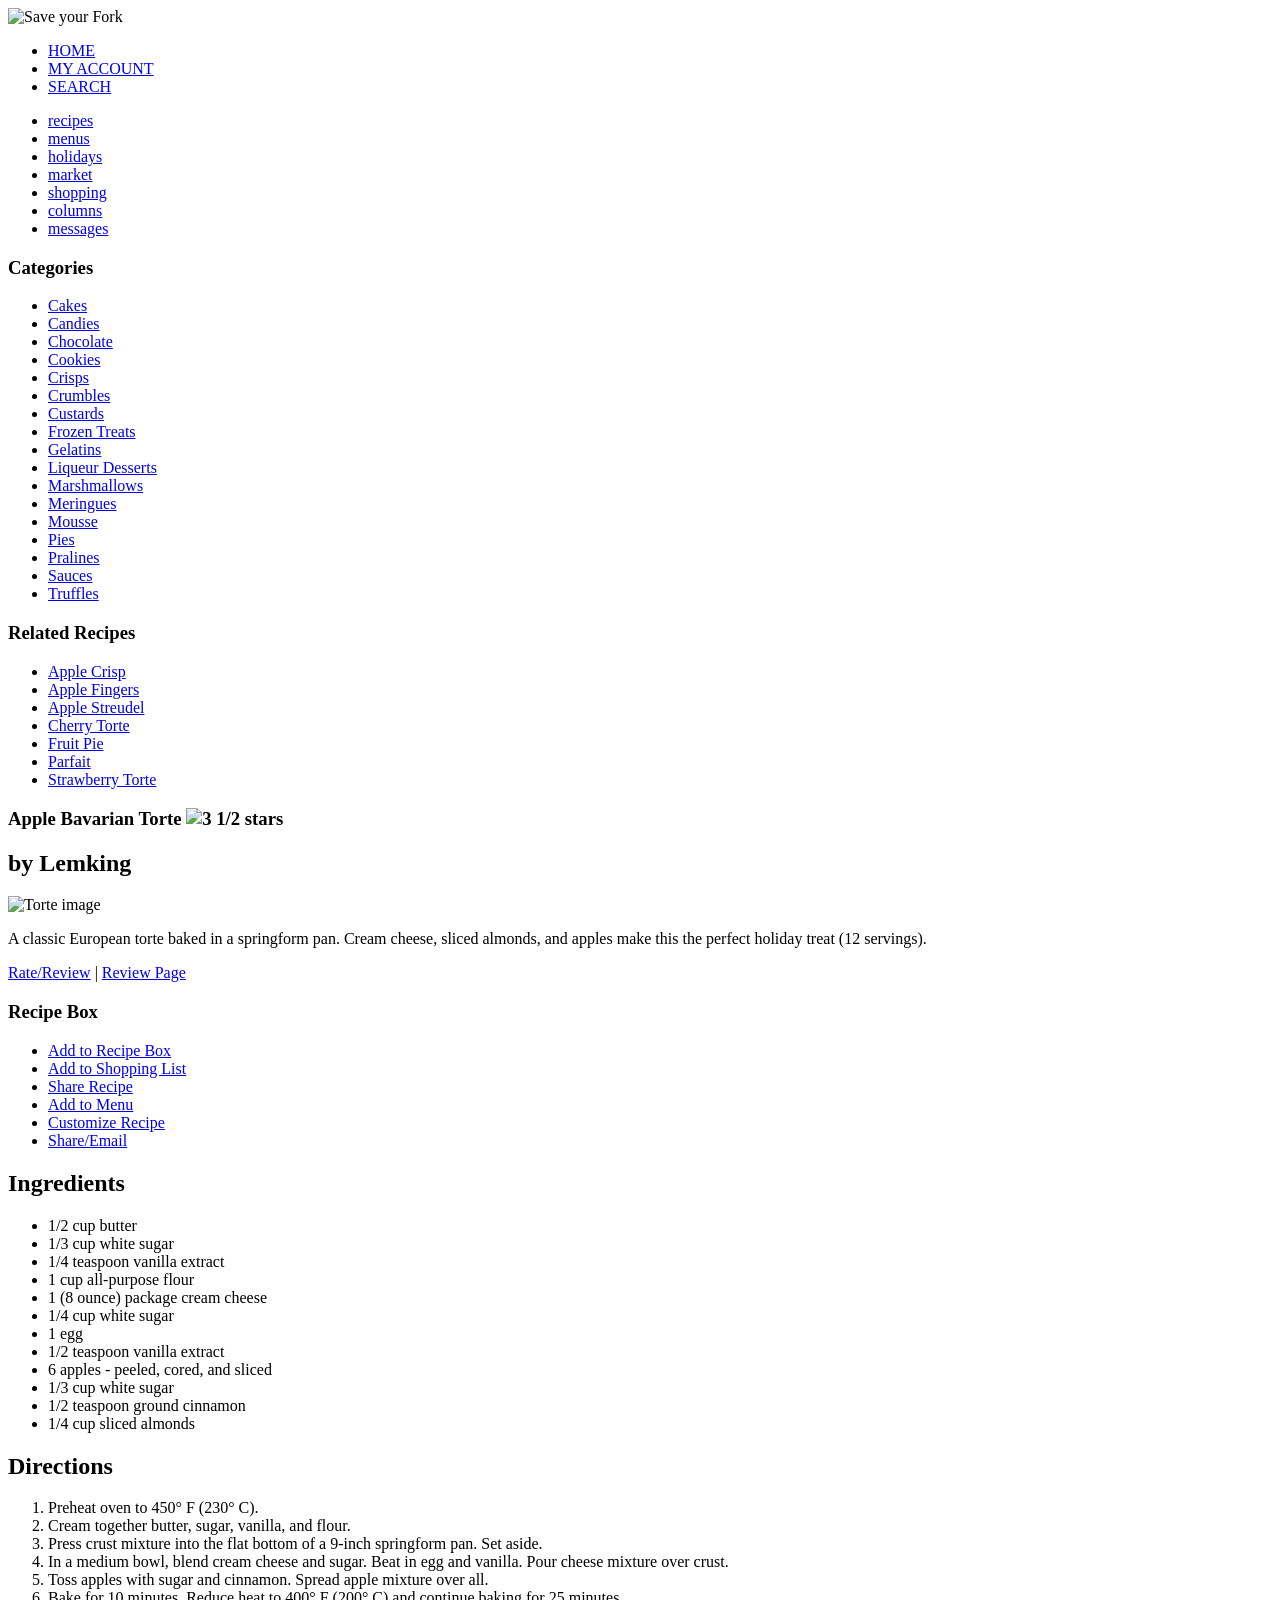
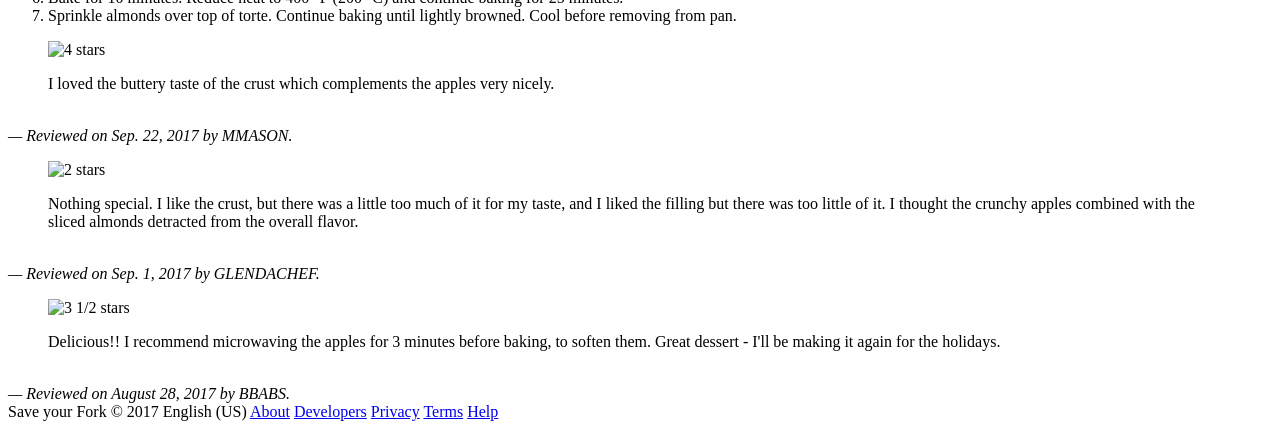
==== index.html @ b75d72a5 "Rename Save Forks/Root/sf_torte.html to index.html Moving .html file to the Root." ====
<!DOCTYPE html>
<html>
<head>
   <!--
    New Perspectives on HTML5 and CSS3, 7th Edition
    Tutorial 4
    Case Problem 2
    
    Save your Fork Sample Recipe
    Author: June Mercer
    Date:    10/8/2021

    Filename: sf_torte.html
   -->
   
   <meta charset="utf-8" />
   <title>Save your Fork: Apple Bavarian Torte</title>
	<link href="sf_base.css" rel="stylesheet" />
	<link href="sf_layout.css" rel="stylesheet" />
	<link href="sf_effects.css" rel="stylesheet" />
	
</head>

<body>
   <header>
      <img src="sf_logo.png" alt="Save your Fork" />
      <nav class="toplinks">
         <ul>
            <li><a href="#">HOME</a></li>
            <li><a href="#">MY ACCOUNT</a></li>
            <li><a href="#">SEARCH</a></li>
         </ul>
      </nav>
      <nav class="tabs">
         <ul>
            <li><a href="#">recipes</a></li>
            <li><a href="#">menus</a></li>
            <li><a href="#">holidays</a></li>
            <li><a href="#">market</a></li>
            <li><a href="#">shopping</a></li>
            <li><a href="#">columns</a></li>
            <li><a href="#">messages</a></li>
         </ul>
      </nav>
   </header>
   <section id="left">
      <nav class="vertical">
         <h1>Categories</h1>
         <ul>
            <li><a href="#">Cakes</a></li>
            <li><a href="#">Candies</a></li>
            <li><a href="#">Chocolate</a></li>
            <li><a href="#">Cookies</a></li>
            <li><a href="#">Crisps</a></li>
            <li><a href="#">Crumbles</a></li>
            <li><a href="#">Custards</a></li>
            <li><a href="#">Frozen Treats</a></li>
            <li><a href="#">Gelatins</a></li>
            <li><a href="#">Liqueur Desserts</a></li>
            <li><a href="#">Marshmallows</a></li>
            <li><a href="#">Meringues</a></li>
            <li><a href="#">Mousse</a></li>
            <li><a href="#">Pies</a></li>
            <li><a href="#">Pralines</a></li>
            <li><a href="#">Sauces</a></li>
            <li><a href="#">Truffles</a></li>
         </ul>
      </nav>
      <nav class="vertical">
         <h1>Related Recipes</h1>
         <ul>
            <li><a href="#">Apple Crisp</a></li>
            <li><a href="#">Apple Fingers</a></li>
            <li><a href="#">Apple Streudel</a></li>
            <li><a href="#">Cherry Torte</a></li>
            <li><a href="#">Fruit Pie</a></li>
            <li><a href="#">Parfait</a></li>
            <li><a href="#">Strawberry Torte</a></li>
         </ul>
      </nav>
   </section>
   <section id="center">
      <article>
         <header>
            <h1>Apple Bavarian Torte 
                <img src="sf_star.png" alt="3 1/2 stars" /> 
                <img src="sf_star.png" alt="" /> 
                <img src="sf_star.png" alt="" /> 
                <img src="sf_halfstar.png" alt="" />
            </h1>
            <h2>by Lemking</h2>
         </header>
         <img id="dishimg" src="sf_torte.png" alt="Torte image" />
         <p>A classic European torte baked in a springform pan. Cream cheese, 
            sliced almonds, and apples make this the perfect holiday treat 
            (12 servings).</p>
         <p><a href="#">Rate/Review</a> | <a href="#">Review Page</a></p>
      </article>
      <aside>
         <h1>Recipe Box</h1>
         <ul>
            <li><a href="#">Add to Recipe Box</a></li>
            <li><a href="#">Add to Shopping List</a></li>
            <li><a href="#">Share Recipe</a></li>
            <li><a href="#">Add to Menu</a></li>
            <li><a href="#">Customize Recipe</a></li>
            <li><a href="#">Share/Email</a></li>
         </ul>
      </aside>
      <h2>Ingredients</h2>
      <ul>
         <li>1/2 cup butter</li>
         <li>1/3 cup white sugar</li>
         <li>1/4 teaspoon vanilla extract</li>
         <li>1 cup all-purpose flour</li>
         <li>1 (8 ounce) package cream cheese</li>
         <li>1/4 cup white sugar</li>
         <li>1 egg</li>
         <li>1/2 teaspoon vanilla extract</li>
         <li>6 apples - peeled, cored, and sliced</li>
         <li>1/3 cup white sugar</li>
         <li>1/2 teaspoon ground cinnamon</li>
         <li>1/4 cup sliced almonds</li>
      </ul>
      <h2>Directions</h2>
      <ol>
         <li>Preheat oven to 450&deg; F (230&deg; C).</li>
         <li>Cream together butter, sugar, vanilla, and flour.</li>
         <li>Press crust mixture into the flat bottom of a 9-inch springform pan. 
            Set aside.</li>
         <li>In a medium bowl, blend cream cheese and sugar. Beat in egg and vanilla.
            Pour cheese mixture over crust.</li>
         <li>Toss apples with sugar and cinnamon. Spread apple 
            mixture over all.</li>
         <li>Bake for 10 minutes. Reduce heat to 400&deg; F (200&deg; C) and continue 
            baking for 25 minutes.</li>
         <li>Sprinkle almonds over top of torte. Continue baking until lightly browned.
            Cool before removing from pan.</li>
      </ol>
   </section>
   <section id="right">
      <blockquote>
         <p><img src="sf_star.png" alt="4 stars" /><img src="sf_star.png" alt="" /><img src="sf_star.png" alt="" /><img src="sf_star.png" alt="" /></p>
         <p>I loved the buttery taste of the crust which complements the apples 
            very nicely.</p>
      </blockquote>
      <cite> <img src="sf_reviewer1.png" alt="" /><br />
      &mdash; Reviewed on Sep. 22, 2017 by MMASON. </cite>
      <blockquote>
         <p><img src="sf_star.png" alt="2 stars" /><img src="sf_star.png" alt="" /></p>
         <p>Nothing special. I like the crust, but there was a little too much 
            of it for my taste, and I liked the filling but there was too little 
            of it. I thought the crunchy apples combined with the sliced almonds 
            detracted from the overall flavor.</p>
      </blockquote>
      <cite> <img src="sf_reviewer2.png" alt="" /><br />
      &mdash; Reviewed on Sep. 1, 2017 by GLENDACHEF. </cite>
      <blockquote>
         <p><img src="sf_star.png" alt="3 1/2 stars" /><img src="sf_star.png" alt="" /><img src="sf_star.png" alt="" /><img src="sf_halfstar.png" alt="" /></p>
         <p>Delicious!! I recommend microwaving the apples for 3 minutes 
            before baking, to soften them. Great dessert - I'll be making it again 
            for the holidays.</p>
      </blockquote>
      <cite> <img src="sf_reviewer3.png" alt="" /><br />
      &mdash; Reviewed on August 28, 2017 by BBABS. </cite> </section>
   <footer>
      Save your Fork &copy; 2017 English (US) <span> <a href="#">About</a> <a href="#">Developers</a> <a href="#">Privacy</a> <a href="#">Terms</a> <a href="#">Help</a> </span>
   </footer>
</body>
</html>
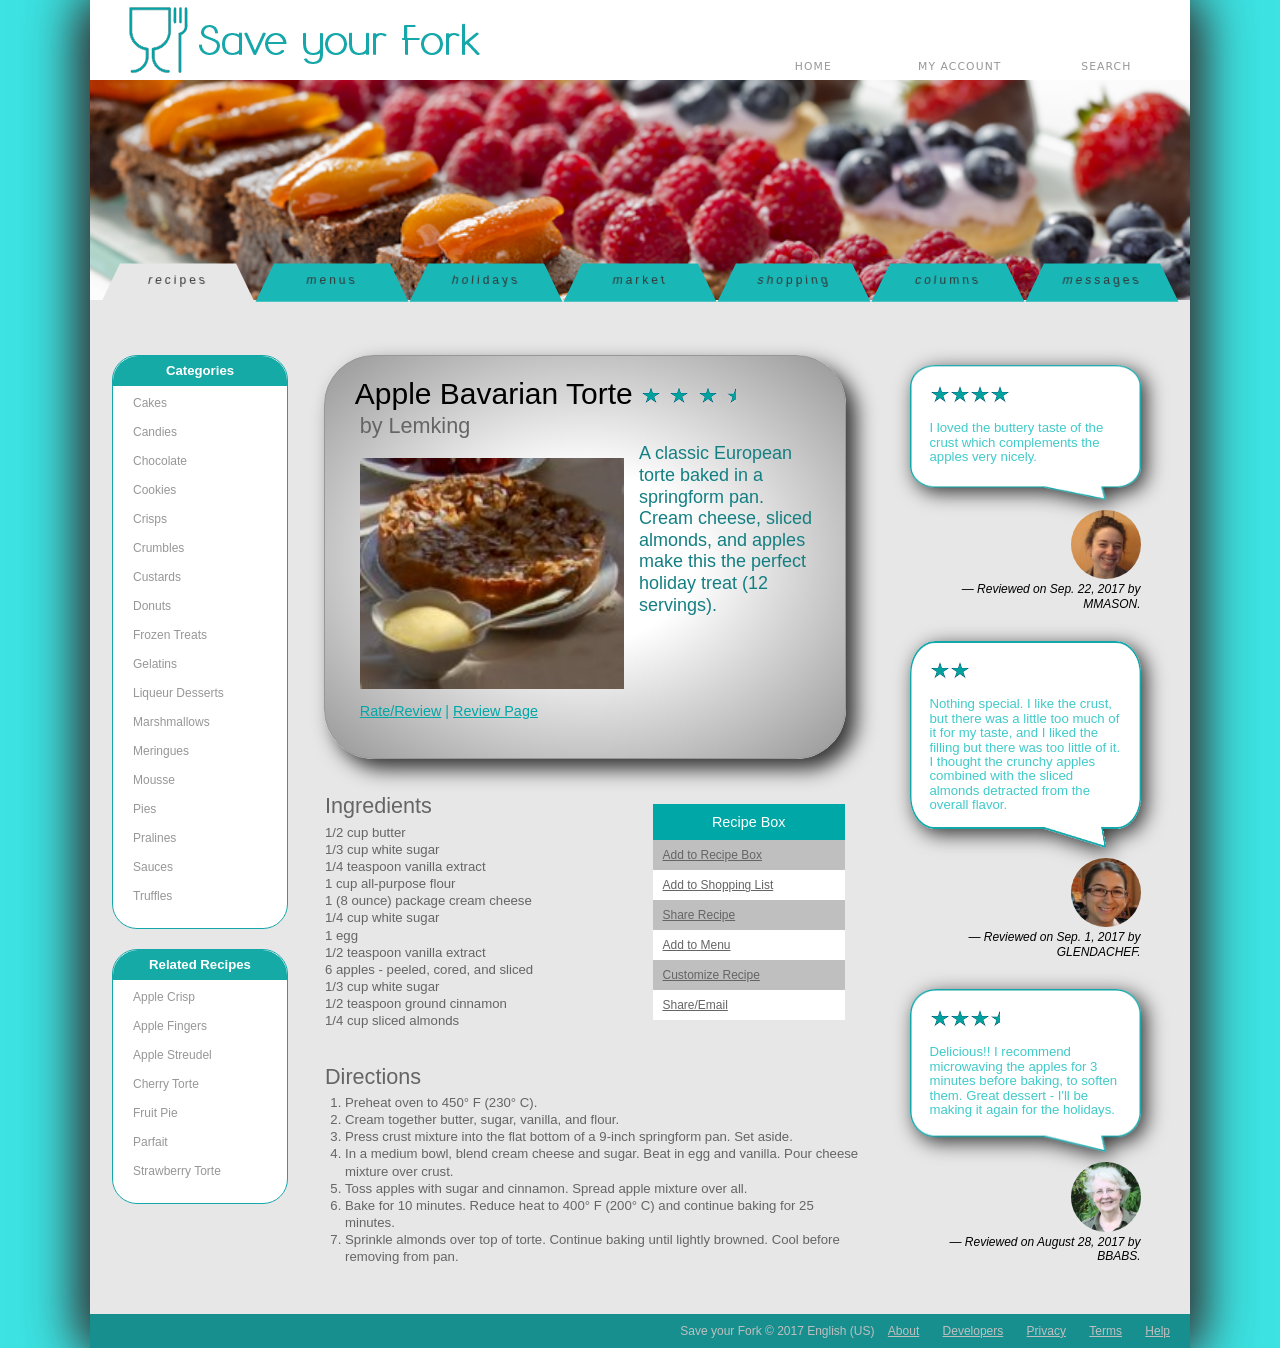
==== commit 450f0fee: "Add Donuts under Categories" ====
--- a/index.html
+++ b/index.html
@@ -54,6 +54,7 @@
             <li><a href="#">Crisps</a></li>
             <li><a href="#">Crumbles</a></li>
             <li><a href="#">Custards</a></li>
+            <li><a href="#">Donuts</a></li>
             <li><a href="#">Frozen Treats</a></li>
             <li><a href="#">Gelatins</a></li>
             <li><a href="#">Liqueur Desserts</a></li>
--- a/sf_base.css
+++ b/sf_base.css
@@ -0,0 +1,59 @@
+@charset "utf-8";
+
+/*
+   New Perspectives on HTML5 and CSS3, 7th Edition
+   Tutorial 4
+   Case Problem 2
+   
+   Save your Fork Base Style Sheet
+   
+   Filename: sf_base.css
+
+*/
+
+
+/* Basic styles to be used with all devices and under all conditions */
+
+
+address, article, aside, blockquote, body, cite, div, dl, dt, dd, em, figcaption, figure, footer, h1, h2, h3, h4, h5, h6, header, html, img, li, main, nav, nav a, ol, p, section, span, ul {
+   margin: 0;
+   padding: 0;
+   border: 0;
+   font-size: 100%;
+   vertical-align: baseline;
+   background: transparent;
+   -webkit-box-sizing: border-box;
+   -moz-box-sizing: border-box;
+   box-sizing: border-box;
+}
+
+/* Set the default page element styles */
+
+body {
+   margin: 0px;
+   width: 100%;
+}
+
+body {
+   font-family: Verdana, Geneva, sans-serif;
+   font-size: 100%;
+   font-weight: inherit;
+   line-height: 1.2em;
+   margin: 0px;
+   padding: 0px;
+   text-decoration: none;
+   vertical-align: baseline;
+}
+
+ul, ol {
+   list-style: none;
+}
+
+nav ul {
+   list-style: none;
+   list-style-image: none;
+}
+
+nav a {
+   text-decoration: none;
+}
--- a/sf_layout.css
+++ b/sf_layout.css
@@ -0,0 +1,329 @@
+@charset "utf-8";
+
+/*
+   New Perspectives on HTML5 and CSS3, 7th Edition
+   Tutorial 4
+   Case Problem 2
+   
+   Save your Fork Layout Styles
+
+   Filename: sf_layout.css
+
+*/
+
+/* HTML and Body Styles */
+
+html {
+   background-color: rgb(61, 226, 226);
+   font-size: 12px;
+   font-family: Tahoma, Geneva, sans-serif;
+}
+
+body {
+   background-color: rgb(231, 231, 231);
+   margin: 0px auto;
+   width: 90%;
+   max-width: 1100px;
+   min-width: 720px;
+}
+
+/* Body Header Navigation Styles */
+
+body > header {
+   background-color: white;
+   height: 300px;
+   margin-bottom: 30px;
+   position: relative;
+}
+
+body > header > nav.toplinks {
+   float: right;
+   margin: 10px;
+   width: 40%;
+}
+
+body > header > nav.toplinks li {
+   font-family: "Lucida Grande", "Lucida Sans Unicode", "Lucida Sans", "DejaVu Sans", Verdana, sans-serif;
+   font-size: 0.9em;
+   float: left;
+   letter-spacing: 0.1em;
+   margin-top: 50px;
+   width: 33.3%;
+   text-align: center;
+}
+
+nav.toplinks li a:visited, nav.toplinks li a:link {
+   color: rgb(151, 151, 151);
+}
+
+nav.toplinks li a:active, nav.toplinks li a:hover {
+   color: rgb(20, 167, 170);
+}
+
+body > header nav.tabs {
+   position: absolute;
+   bottom: 0px;
+   height: 220px;
+   width: 100%;
+}
+
+body > header nav.tabs::after {
+   clear: both;
+   content: "";
+   display: table;
+}
+
+body > header > nav.tabs > ul {
+   position: absolute;
+   bottom: 0px;
+   width: 100%;
+}
+
+body > header nav.tabs li {
+   background-color: rgb(26, 183, 183);
+   display: block;
+   float: left;
+   height: 40px;
+   letter-spacing: 3px;
+   line-height: 40px;
+   margin-left: 0%;
+   margin-right: 2%;
+   width: 12%;
+}
+
+body > header nav.tabs li:first-of-type {
+   background-color: rgb(231, 231, 231);
+   margin-left: 2%;
+}
+
+body > header nav.tabs li:last-of-type {
+   margin-right: 2%;
+}
+
+body > header nav.tabs li a {
+   color: rgb(51, 51, 51);
+   display: block;
+   text-align: center;
+   width: 100%;
+}
+
+/* section layout */
+
+section#left {
+   margin-top: 25px;
+   float: left;
+   padding-bottom: 20px;
+   width: 20%;
+}
+
+section#center {
+   margin-top: 25px;
+   float: left;
+   padding-bottom: 20px;
+   width: 50%;
+}
+
+section#right {
+   margin-top: 25px;
+   float: left;
+   padding-bottom: 20px;
+   width: 30%;
+}
+
+/* Left Section */
+
+section#left nav.vertical {
+   background-color: white;
+   margin: 0px auto 20px;
+   width: 80%;
+}
+
+section#left nav.vertical h1 {
+   color: white;
+   background-color: rgb(22, 170, 167);
+   font-size: 1.1em;
+   height: 30px;
+   line-height: 30px;
+   text-align: center;
+   width: 100%;
+}
+
+section#left nav.vertical ul li {
+   font-size: 12px;
+   line-height: 2;
+   margin: 5px 0px 5px 20px;
+}
+
+section#left nav.vertical ul li:last-of-type {
+   margin-bottom: 20px;
+}
+
+section#left nav.vertical a {
+   color: rgb(151, 151, 151);
+}
+
+section#left nav.vertical a:hover {
+   text-decoration: underline;
+}
+
+/* Center section */
+
+section#center article {
+   background-color: rgb(191, 191, 191);
+   font-family: Gotham, "Helvetica Neue", Helvetica, Arial, sans-serif;
+   margin: 0px auto;
+   padding: 20px;
+   width: 95%;
+}
+
+section#center article header h1 {
+   font-size: 2.5em;
+   font-weight: normal;
+   margin: 10px;
+}
+
+section#center article header h2 {
+   font-size: 1.8em;
+   font-weight: normal;
+   margin-top: 15px;
+}
+
+section#center img#dishimg {
+   width: 55%;
+   float: left;
+   margin: 15px;
+}
+
+section#center article p:first-of-type {
+   color: rgb(20, 127, 130);
+   font-size: 1.5em;
+   line-height: 1.2em;
+   margin: 10px 5px;
+}
+
+article p:last-of-type {
+   clear: left;
+   font-size: 1.2em;
+   color: rgb(0, 167, 167);
+   margin: 0px 0px 20px 15px;
+}
+
+article p:last-of-type a {
+   color: rgb(0, 167, 167);
+}
+
+/* Aside Styles */
+
+section#center aside {
+   float: right;
+   margin: 45px 15px;
+   width: 35%;
+}
+
+section#center aside h1 {
+   color: white;
+   font-size: 1.2em;
+   font-weight: normal;
+   text-align: center;
+   background-color: rgb(0, 167, 167);
+   height: 2.5em;
+   line-height: 2.5em;
+}
+
+section#center aside ul {
+   margin-left: 0px;
+}
+
+section#center aside li {
+   color: rgb(51, 51, 51);
+   font-size: 1em;
+   line-height: 2.5em;
+   height: 2.5em;
+   padding-left: 10px;
+   margin-left: 0px;
+}
+
+section#center aside li:nth-of-type(odd) {
+   background-color: rgb(191, 191, 191);
+}
+
+section#center aside li:nth-of-type(even) {
+   background-color: white;
+}
+
+section#center aside li a {
+   color: rgb(101, 101, 101);
+}
+
+/* Ingredients and Direction Styles */
+
+
+
+section#center h2 {
+   font-size: 1.8em;
+   color: rgb(101, 101, 101);
+   clear: left;
+   font-weight: normal;
+   margin: 40px 0px 10px 15px;
+}
+
+section#center li {
+   font-size: 1.1em;
+   color: rgb(101, 101, 101);
+   margin-left: 15px;
+   line-height: 1.3em;
+}
+
+section#center ol {
+   list-style-type: decimal;
+   margin-left: 20px;
+}
+
+/* Blockquote Styles */
+
+section#right blockquote {
+   color: rgb(64, 202, 202);
+   font-size: 1.1em;
+   padding: 10px;
+   margin: 10px auto;
+   width: 70%;
+}
+
+section#right blockquote p {
+   margin: 0px 10px 10px 10px;
+   padding-bottom: 15px;
+}
+
+section#right blockquote p:first-of-type {
+   margin: 10px 10px 0px 10px;
+}
+
+section#right cite {
+   display: block;
+   margin: 0px auto 30px;
+   text-align: right;
+   width: 70%;
+}
+
+cite img {
+   width: 30%;
+}
+
+/* Footer Styles */
+
+footer {
+   background-color: rgb(23, 143, 143);
+   clear: left;
+   margin-top: 25px;
+   text-align: right;
+}
+
+footer, footer span a {
+   padding: 10px;
+   color: rgb(191, 191, 191);
+}
+
+footer span a:hover {
+   color: rgb(0, 167, 167);
+   text-decoration: underline;
+}
--- a/sf_effects.css
+++ b/sf_effects.css
@@ -0,0 +1,63 @@
+@charset "utf-8";
+
+/*
+   New Perspectives on HTML5 and CSS3, 7th Edition
+   Tutorial 4
+   Case Problem 2
+   
+   Save your Fork Graphic Design Styles
+   Author: June Mercer
+   Date:   10/8/2021
+
+   Filename: sf_effects.css
+
+*/
+
+/* Body Header Styles */
+body {
+	box-shadow: 10px 0px 50px rgb(51,51,51), -10px 0px 50px rgb(51,51,51);
+}
+
+
+/* Navigation Tabs List Styles */
+body > header nav.tabs {
+	background: url(sf_back1.png) no-repeat;
+	background-position: center center;
+	background-size: cover;
+}
+
+body > header nav.tabs li {
+	transform: perspective(50px) rotateX(20deg);
+}
+
+body > header nav.tabs li:hover {
+	background-color: rgb(231,231,231);
+}
+
+/* Left Section Styles */
+section#left nav.vertical {
+	border: 1px solid rgb(20,167,170);
+	border-radius: 25px;
+}
+section#left nav.vertical h1 {
+	border-radius: 25px 25px 0px 0px;
+}
+
+
+/* Center Article Styles */
+section#center article {
+	background: radial-gradient(white 30%, rgb(151,151,151));
+	border: 1px solid rgb(151,151,151);
+	border-radius: 50px;
+	box-shadow: 10px 10px 20px rgb(51,51,51);
+}
+
+/* Blockquote Styles */
+blockquote {
+	background: url(sf_speech.png) no-repeat;
+	background-size: 100% 100%;
+	filter: drop-shadow(5px 5px 10px rgb(51,51,51));
+}
+cite img {
+	border-radius: 50%;
+}
